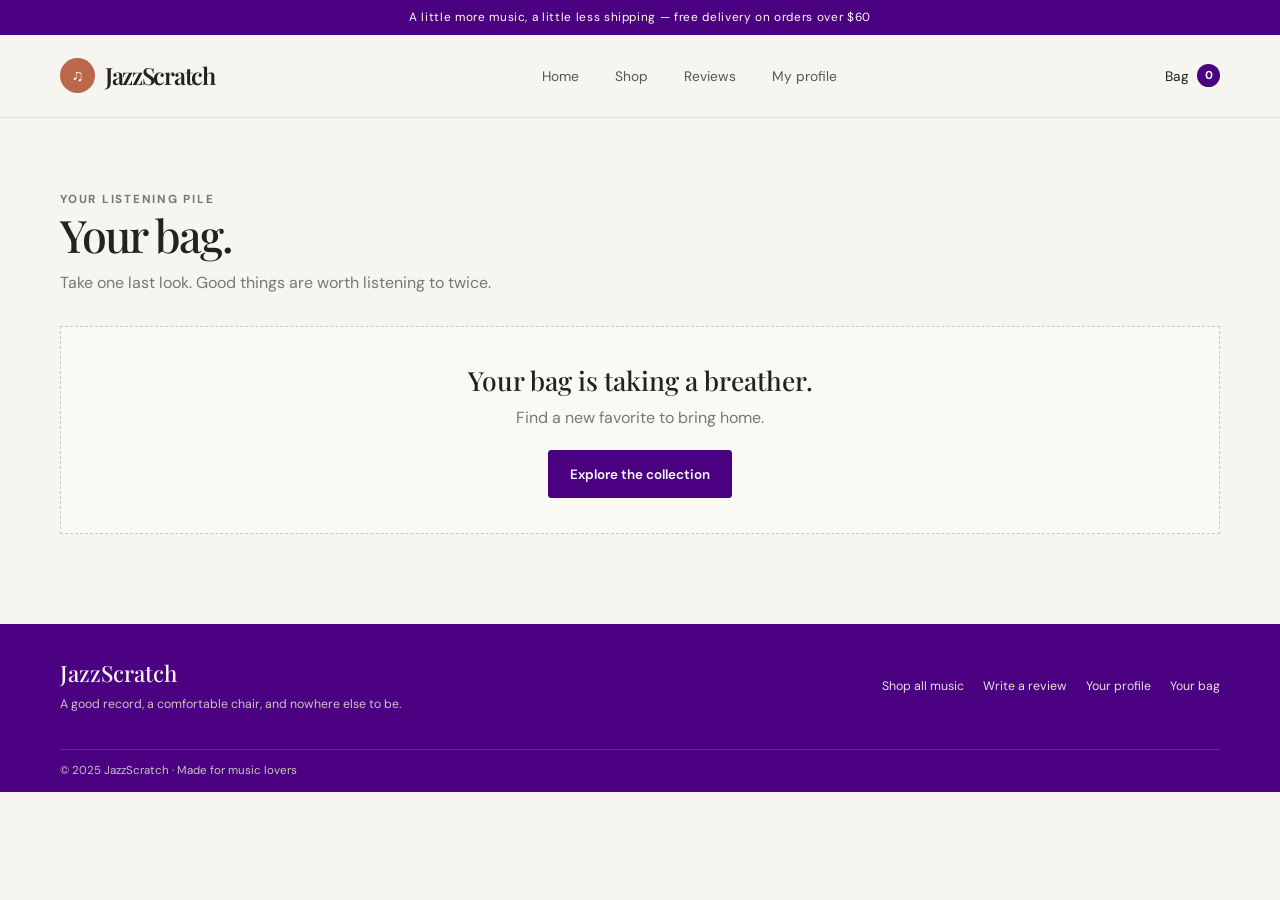
==== cart.html @ 5fd5c49d "Add pages for product details, reviews, and checkout process. Implemented basic styling and function" ====
<!doctype html>
<html lang="en">
<head>
  <meta charset="utf-8">
  <meta name="viewport" content="width=device-width, initial-scale=1">
  <meta name="theme-color" content="#4B0082">
  <meta name="description" content="Review your JazzScratch shopping bag.">
  <title>Your bag — JazzScratch</title>
  <link rel="stylesheet" href="styles.css">
  <script defer src="products.js"></script>
  <script defer src="app.js"></script>
</head>
<body>
  <div class="announcement">A little more music, a little less shipping — free delivery on orders over $60</div>
  <header class="site-header"><div class="shell header-inner">
    <a class="brand" href="index.html" aria-label="JazzScratch home"><span class="brand-mark" aria-hidden="true">♫</span><span class="brand-name">JazzScratch</span></a>
    <nav class="main-nav" data-main-nav aria-label="Main navigation"><a href="index.html">Home</a><a href="products.html">Shop</a><a href="product-review.html">Reviews</a><a href="profile.html">My profile</a></nav>
    <div class="header-actions"><a class="cart-link" href="cart.html" aria-current="page">Bag <span class="cart-count" data-cart-count aria-label="0 items in cart">0</span></a><button class="menu-toggle" data-menu-toggle type="button" aria-label="Open navigation" aria-expanded="false">☰</button></div>
  </div></header>
  <main class="shell page-main">
    <header class="page-heading"><p class="eyebrow">Your listening pile</p><h1>Your bag.</h1><p>Take one last look. Good things are worth listening to twice.</p></header>
    <div data-cart-content></div>
  </main>
  <footer class="site-footer"><div class="shell footer-inner"><div><a class="footer-brand" href="index.html">JazzScratch</a><p class="footer-copy">A good record, a comfortable chair, and nowhere else to be.</p></div><nav class="footer-links" aria-label="Footer navigation"><a href="products.html">Shop all music</a><a href="product-review.html">Write a review</a><a href="profile.html">Your profile</a><a href="cart.html">Your bag</a></nav></div><div class="shell footer-bottom">© 2025 JazzScratch · Made for music lovers</div></footer>
</body>
</html>
---- styles.css ----
@import url('https://fonts.googleapis.com/css2?family=DM+Sans:wght@400;500;600;700&family=Playfair+Display:wght@500;600;700&display=swap');

:root {
  color-scheme: light;
  --paper: #f7f5ef;
  --surface: #fffefa;
  --ink: #20231f;
  --muted: #77786f;
  --line: #e6e3d9;
  --olive: #4B0082;
  --olive-dark: #4B0082;
  --rust: #bb6749;
  --butter: #e9c879;
  --serif: 'Playfair Display', Georgia, serif;
  --sans: 'DM Sans', Arial, sans-serif;
  --shadow: 0 16px 42px rgba(37, 39, 31, .08);
}

* { box-sizing: border-box; }
html { scroll-behavior: smooth; }
body {
  margin: 0;
  background: var(--paper);
  color: var(--ink);
  font: 16px/1.6 var(--sans);
}
img { display: block; max-width: 100%; }
a { color: inherit; text-decoration: none; }
button, input, select, textarea { font: inherit; }
button, a, input, select, textarea { -webkit-tap-highlight-color: transparent; }
button { cursor: pointer; }
.shell { width: min(1160px, calc(100% - 48px)); margin-inline: auto; }
.sr-only {
  position: absolute;
  width: 1px;
  height: 1px;
  overflow: hidden;
  clip: rect(0, 0, 0, 0);
  white-space: nowrap;
  clip-path: inset(50%);
}
.eyebrow {
  margin: 0 0 12px;
  color: var(--rust);
  font-size: .73rem;
  font-weight: 700;
  letter-spacing: .15em;
  text-transform: uppercase;
}
.serif { font-family: var(--serif); font-weight: 500; letter-spacing: -.035em; }
.announcement {
  padding: 8px 20px;
  background: var(--olive-dark);
  color: #fffdf5;
  text-align: center;
  font-size: .74rem;
  letter-spacing: .055em;
}
.site-header { position: relative; z-index: 3; background: var(--paper); border-bottom: 1px solid var(--line); }
.header-inner {
  min-height: 82px;
  display: flex;
  align-items: center;
  justify-content: space-between;
  gap: 30px;
}
.brand { display: inline-flex; align-items: center; gap: 10px; white-space: nowrap; }
.brand-mark {
  display: grid;
  width: 35px;
  height: 35px;
  place-items: center;
  border-radius: 50%;
  background: var(--rust);
  color: white;
  font-size: 1rem;
}
.brand-name { font-family: var(--serif); font-size: 1.48rem; font-weight: 600; letter-spacing: -.055em; }
.main-nav { display: flex; align-items: center; gap: clamp(18px, 3vw, 36px); }
.main-nav a { color: #55574f; font-size: .86rem; transition: color .2s ease; }
.main-nav a:hover, .main-nav a[aria-current="page"] { color: var(--olive); }
.header-actions { display: flex; align-items: center; gap: 17px; }
.cart-link { display: inline-flex; align-items: center; gap: 8px; font-size: .86rem; }
.cart-count {
  display: inline-grid;
  min-width: 23px;
  height: 23px;
  padding-inline: 5px;
  place-items: center;
  border-radius: 50px;
  background: var(--olive);
  color: white;
  font-size: .72rem;
  font-weight: 700;
}
.menu-toggle { display: none; border: 0; background: none; color: var(--ink); font-size: 1.5rem; }

.button {
  display: inline-flex;
  min-height: 48px;
  align-items: center;
  justify-content: center;
  gap: 9px;
  padding: 0 21px;
  border: 1px solid var(--olive);
  border-radius: 3px;
  background: var(--olive);
  color: white;
  font-size: .84rem;
  font-weight: 600;
  transition: background .2s, color .2s, transform .2s;
}
.button:hover { transform: translateY(-1px); background: var(--olive-dark); border-color: var(--olive-dark); }
.button-outline { background: transparent; color: var(--olive); }
.button-outline:hover { background: var(--olive); color: white; }
.button-small { min-height: 39px; padding-inline: 14px; font-size: .78rem; }
.text-link { display: inline-flex; align-items: center; gap: 8px; color: var(--olive); font-size: .86rem; font-weight: 700; }
.text-link:hover { color: var(--olive); }

.hero {
  min-height: 535px;
  display: grid;
  grid-template-columns: 1.03fr .97fr;
  overflow: hidden;
  background: #e9e7dc;
}
.hero-copy { display: flex; flex-direction: column; align-items: flex-start; justify-content: center; padding: 75px max(44px, calc((100vw - 1160px) / 2)); padding-right: 35px; }
.hero h1 { max-width: 600px; margin: 0 0 20px; font: 500 clamp(3rem, 5.4vw, 5.1rem)/1.04 var(--serif); letter-spacing: -.055em; }
.hero-copy > p:not(.eyebrow) { max-width: 440px; margin: 0 0 27px; color: #62645b; }
.hero-image { min-height: 535px; background: linear-gradient(90deg, rgba(233,231,220,.1), transparent 30%), url('https://images.unsplash.com/photo-1511379938547-c1f69419868d?auto=format&fit=crop&w=1400&q=85') center 53%/cover; }
.hero-note { display: inline-flex; align-items: center; gap: 8px; margin-top: 25px; color: var(--muted); font-size: .76rem; }
.hero-note span { color: var(--rust); }

.section { padding-block: 84px; }
.section-tight { padding-block: 58px; }
.section-heading { display: flex; align-items: end; justify-content: space-between; gap: 25px; margin-bottom: 28px; }
.section-heading h2, .page-heading h1 { margin: 0; font: 500 clamp(2rem, 3.5vw, 3rem)/1.15 var(--serif); letter-spacing: -.045em; }
.section-heading p { max-width: 420px; margin: 7px 0 0; color: var(--muted); font-size: .9rem; }
.product-grid { display: grid; grid-template-columns: repeat(4, minmax(0, 1fr)); gap: 22px; }
.product-card { min-width: 0; }
.product-image-wrap { position: relative; overflow: hidden; aspect-ratio: 1 / 1.05; background: #e6e1d5; }
.product-image { width: 100%; height: 100%; object-fit: cover; transition: transform .45s ease; }
.product-card:hover .product-image { transform: scale(1.035); }
.product-badge { position: absolute; top: 13px; left: 13px; padding: 5px 9px; background: var(--paper); color: var(--olive); font-size: .67rem; font-weight: 700; letter-spacing: .055em; text-transform: uppercase; }
.product-info { padding-top: 13px; }
.product-artist { margin: 0 0 2px; color: var(--muted); font-size: .77rem; }
.product-title { margin: 0; font: 500 1.18rem/1.35 var(--serif); }
.product-meta { display: flex; align-items: center; justify-content: space-between; gap: 8px; margin-top: 9px; }
.product-price { font-size: .9rem; font-weight: 700; }
.product-format { color: var(--muted); font-size: .72rem; }
.card-add { margin-top: 13px; }
.empty-state { grid-column: 1 / -1; padding: 35px; border: 1px dashed #cbc9bd; color: var(--muted); text-align: center; }

.feature-band {
  display: grid;
  grid-template-columns: repeat(3, 1fr);
  gap: 20px;
  padding-block: 27px;
  border-block: 1px solid var(--line);
}
.feature { display: flex; align-items: flex-start; gap: 13px; }
.feature-icon { color: var(--rust); font-size: 1.2rem; }
.feature strong { display: block; font-size: .85rem; }
.feature span:last-child { color: var(--muted); font-size: .77rem; }
.story-panel { display: grid; min-height: 390px; grid-template-columns: 1fr 1fr; background: #e8dfcb; }
.story-image { min-height: 300px; background: url('https://images.unsplash.com/photo-1493225457124-a3eb161ffa5f?auto=format&fit=crop&w=1200&q=85') center/cover; }
.story-copy { display: flex; flex-direction: column; align-items: flex-start; justify-content: center; padding: clamp(32px, 6vw, 76px); }
.story-copy h2 { max-width: 460px; margin: 0 0 14px; font: 500 clamp(2rem, 3vw, 2.8rem)/1.15 var(--serif); letter-spacing: -.04em; }
.story-copy p:not(.eyebrow) { max-width: 440px; margin: 0 0 24px; color: #66675f; font-size: .9rem; }

.page-main { min-height: 56vh; padding-block: 62px 90px; }
.page-heading { margin-bottom: 30px; }
.page-heading p { max-width: 650px; margin: 10px 0 0; color: var(--muted); }
.toolbar { display: grid; grid-template-columns: minmax(220px, 1fr) 220px 200px; gap: 12px; margin-bottom: 27px; }
.field, .select, .textarea {
  width: 100%;
  min-height: 47px;
  padding: 11px 13px;
  border: 1px solid #d8d6cc;
  border-radius: 3px;
  background: var(--surface);
  color: var(--ink);
}
.textarea { min-height: 130px; resize: vertical; }
.field:focus, .select:focus, .textarea:focus { outline: 2px solid rgba(75, 0, 130, .22); border-color: var(--olive); }
.filter-label, .form-field label { display: block; margin-bottom: 7px; color: #575950; font-size: .78rem; font-weight: 600; }
.toolbar .field, .toolbar .select { align-self: end; }

.detail-layout { display: grid; grid-template-columns: 1fr 1fr; gap: clamp(35px, 7vw, 85px); align-items: start; }
.detail-image { width: 100%; aspect-ratio: 1 / 1; object-fit: cover; background: #e6e1d5; }
.detail-copy { padding-top: 16px; }
.detail-copy h1 { margin: 0 0 7px; font: 500 clamp(2.5rem, 4vw, 3.8rem)/1.08 var(--serif); letter-spacing: -.05em; }
.detail-artist { margin: 0; color: var(--muted); }
.detail-price { margin: 22px 0; font-size: 1.2rem; font-weight: 700; }
.detail-description { max-width: 540px; color: #62645b; }
.detail-purchase { display: flex; gap: 12px; margin: 27px 0 35px; }
.quantity-input { width: 78px; min-height: 48px; padding: 8px; border: 1px solid #d8d6cc; background: var(--surface); text-align: center; }
.spec-list { margin: 0; border-top: 1px solid var(--line); }
.spec-row { display: flex; justify-content: space-between; gap: 20px; padding: 12px 0; border-bottom: 1px solid var(--line); font-size: .83rem; }
.spec-row dt { color: var(--muted); }
.spec-row dd { margin: 0; font-weight: 600; text-align: right; }

.content-card { padding: clamp(22px, 4vw, 38px); border: 1px solid var(--line); background: var(--surface); }
.cart-layout, .checkout-layout { display: grid; grid-template-columns: minmax(0, 1.5fr) minmax(270px, .75fr); gap: 38px; align-items: start; }
.cart-line { display: grid; grid-template-columns: 96px 1fr auto; gap: 20px; align-items: center; padding: 19px 0; border-bottom: 1px solid var(--line); }
.cart-line:first-child { padding-top: 0; }
.cart-line img { width: 96px; height: 96px; object-fit: cover; background: #e6e1d5; }
.cart-line h3 { margin: 0; font: 500 1.15rem/1.3 var(--serif); }
.cart-line p { margin: 4px 0; color: var(--muted); font-size: .79rem; }
.cart-line-controls { display: flex; flex-wrap: wrap; align-items: center; gap: 13px; margin-top: 10px; }
.qty-control { display: flex; align-items: center; gap: 10px; }
.qty-control button, .remove-button { padding: 3px 7px; border: 1px solid var(--line); background: transparent; color: var(--ink); }
.remove-button { border: 0; color: var(--rust); font-size: .78rem; text-decoration: underline; }
.line-total { align-self: start; padding-top: 8px; font-size: .87rem; font-weight: 700; white-space: nowrap; }
.summary-card { position: sticky; top: 20px; }
.summary-card h2 { margin: 0 0 19px; font: 500 1.55rem var(--serif); }
.summary-row { display: flex; justify-content: space-between; gap: 15px; padding: 9px 0; color: #66675f; font-size: .85rem; }
.summary-total { margin-top: 8px; padding-top: 16px; border-top: 1px solid var(--line); color: var(--ink); font-size: 1rem; font-weight: 700; }
.summary-card .button { width: 100%; margin-top: 17px; }
.summary-note { margin: 13px 0 0; color: var(--muted); font-size: .74rem; text-align: center; }
.empty-cart { padding: 35px; border: 1px dashed #cbc9bd; background: rgba(255,254,250,.55); text-align: center; }
.empty-cart h2 { margin: 0 0 7px; font: 500 1.65rem var(--serif); }
.empty-cart p { margin: 0 0 20px; color: var(--muted); }

.form-layout { display: grid; grid-template-columns: minmax(0, 1.2fr) minmax(280px, .8fr); gap: 38px; align-items: start; }
.form-grid { display: grid; grid-template-columns: repeat(2, 1fr); gap: 17px; }
.form-field.full { grid-column: 1 / -1; }
.form-field { min-width: 0; }
.form-field .field, .form-field .select, .form-field .textarea { background: white; }
.form-submit { margin-top: 20px; }
.notice { margin: 0 0 19px; padding: 14px 16px; border-left: 3px solid var(--olive); background: #eee5f5; color: var(--olive-dark); font-size: .86rem; }
.notice-error { border-color: var(--rust); background: #f7ece6; color: #763d2a; }
.order-lines { margin: 0; padding: 0; list-style: none; }
.order-lines li { display: flex; justify-content: space-between; gap: 15px; padding: 8px 0; border-bottom: 1px solid var(--line); font-size: .8rem; }

.review-shell { max-width: 770px; margin-inline: auto; }
.review-fields { display: grid; gap: 19px; }
.choice-grid { display: flex; flex-wrap: wrap; gap: 9px; }
.choice { position: relative; }
.choice input { position: absolute; width: 1px; height: 1px; opacity: 0; }
.choice span { display: inline-flex; min-height: 38px; align-items: center; padding: 0 13px; border: 1px solid #d8d6cc; border-radius: 50px; background: white; color: #66675f; font-size: .79rem; cursor: pointer; }
.choice input:checked + span { border-color: var(--olive); background: var(--olive); color: white; }
.choice input:focus-visible + span { outline: 2px solid var(--rust); outline-offset: 2px; }
.rating-row { display: flex; align-items: center; gap: 13px; }
.rating-row select { width: 100px; }
.review-list { display: grid; gap: 15px; margin-top: 22px; }
.review-item { padding: 18px; border: 1px solid var(--line); background: white; }
.review-item h3 { margin: 0; font: 500 1.1rem var(--serif); }
.review-item p { margin: 7px 0 0; color: #62645b; font-size: .86rem; white-space: pre-wrap; }
.review-item small { color: var(--muted); }
.profile-grid { display: grid; grid-template-columns: .8fr 1.2fr; gap: 25px; align-items: start; }
.profile-name { margin: 0 0 5px; font: 500 1.8rem var(--serif); }
.profile-data { margin: 0; }
.profile-data div { padding: 11px 0; border-bottom: 1px solid var(--line); }
.profile-data dt { color: var(--muted); font-size: .73rem; }
.profile-data dd { margin: 2px 0 0; font-size: .86rem; font-weight: 600; }
.preference-chips { display: flex; flex-wrap: wrap; gap: 8px; margin-top: 12px; }
.preference-chip { padding: 5px 10px; border-radius: 50px; background: #eee5f5; color: var(--olive-dark); font-size: .75rem; }

.site-footer { margin-top: 0; background: #4B0082; color: #f7f5ef; }
.footer-inner { display: grid; grid-template-columns: 1fr auto; gap: 28px; align-items: center; padding-block: 34px; }
.footer-brand { font: 500 1.4rem var(--serif); }
.footer-copy { max-width: 420px; margin: 5px 0 0; color: #c6c7bd; font-size: .77rem; }
.footer-links { display: flex; flex-wrap: wrap; justify-content: end; gap: 19px; }
.footer-links a { color: #e4e3dc; font-size: .77rem; }
.footer-bottom { padding: 12px 0; border-top: 1px solid rgba(255,255,255,.14); color: #c6c7bd; font-size: .72rem; }

@media (max-width: 900px) {
  .main-nav { gap: 17px; }
  .main-nav a { font-size: .8rem; }
  .product-grid { grid-template-columns: repeat(2, minmax(0, 1fr)); gap: 28px 18px; }
  .hero { min-height: 470px; }
  .hero-image { min-height: 470px; }
  .cart-layout, .checkout-layout, .form-layout { gap: 22px; }
}
@media (max-width: 700px) {
  .shell { width: min(100% - 34px, 560px); }
  .announcement { font-size: .68rem; }
  .header-inner { min-height: 70px; }
  .menu-toggle { display: block; order: 3; }
  .main-nav {
    position: absolute;
    top: 100%;
    right: 0;
    left: 0;
    display: none;
    align-items: stretch;
    gap: 0;
    padding: 8px 22px 17px;
    border-bottom: 1px solid var(--line);
    background: var(--paper);
  }
  .main-nav.is-open { display: flex; flex-direction: column; }
  .main-nav a { padding: 10px 0; font-size: .9rem; }
  .header-actions { margin-left: auto; }
  .cart-link { font-size: .8rem; }
  .hero { grid-template-columns: 1fr; }
  .hero-copy { min-height: 390px; padding: 50px 28px; }
  .hero h1 { font-size: clamp(3rem, 12vw, 4.3rem); }
  .hero-image { min-height: 310px; }
  .section { padding-block: 61px; }
  .section-heading { align-items: flex-start; flex-direction: column; gap: 14px; }
  .feature-band { grid-template-columns: 1fr; gap: 19px; padding-block: 24px; }
  .story-panel { grid-template-columns: 1fr; }
  .story-image { min-height: 280px; }
  .story-copy { padding: 37px 27px; }
  .page-main { padding-block: 45px 65px; }
  .toolbar { grid-template-columns: 1fr 1fr; }
  .toolbar .field { grid-column: 1 / -1; }
  .detail-layout { grid-template-columns: 1fr; gap: 24px; }
  .detail-copy { padding-top: 0; }
  .cart-layout, .checkout-layout, .form-layout, .profile-grid { grid-template-columns: 1fr; }
  .summary-card { position: static; }
  .cart-line { grid-template-columns: 72px 1fr auto; gap: 12px; }
  .cart-line img { width: 72px; height: 78px; }
  .cart-line h3 { font-size: 1rem; }
  .footer-inner { grid-template-columns: 1fr; }
  .footer-links { justify-content: flex-start; }
}
@media (max-width: 420px) {
  .shell { width: calc(100% - 28px); }
  .brand-name { font-size: 1.28rem; }
  .brand-mark { width: 31px; height: 31px; }
  .header-inner { gap: 12px; }
  .header-actions { gap: 0; }
  .product-grid { gap: 22px 12px; }
  .product-title { font-size: 1.04rem; }
  .product-image-wrap { aspect-ratio: 1 / 1.12; }
  .toolbar { grid-template-columns: 1fr; }
  .toolbar .field { grid-column: auto; }
  .form-grid { grid-template-columns: 1fr; }
  .form-field.full { grid-column: auto; }
  .cart-line { grid-template-columns: 62px 1fr; }
  .cart-line img { width: 62px; height: 70px; }
  .line-total { grid-column: 2; justify-self: start; padding-top: 0; }
}
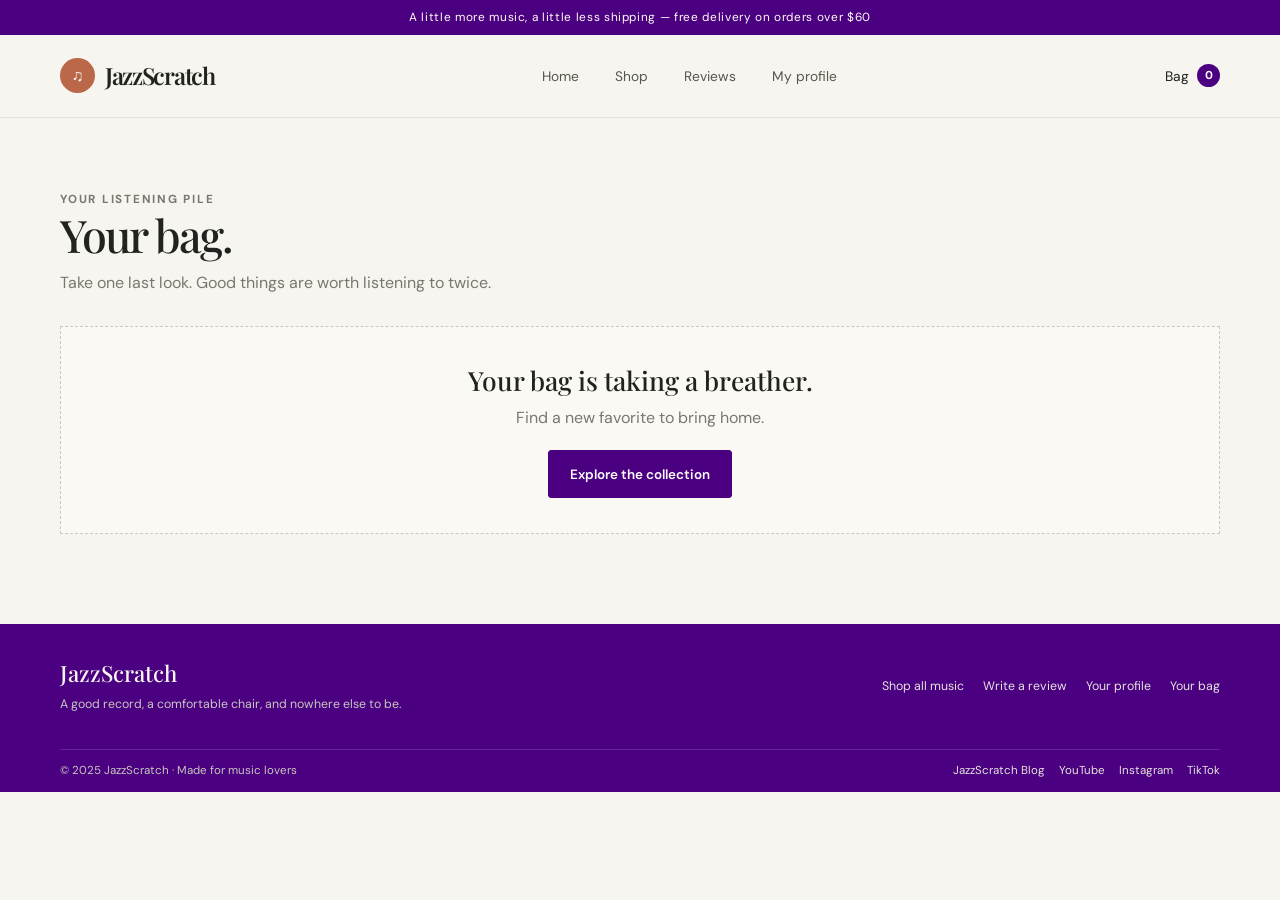
==== commit e601a15d: "added new features and fixed bugs in the application, including updates to the user interface and pr" ====
--- a/cart.html
+++ b/cart.html
@@ -21,6 +21,6 @@
     <header class="page-heading"><p class="eyebrow">Your listening pile</p><h1>Your bag.</h1><p>Take one last look. Good things are worth listening to twice.</p></header>
     <div data-cart-content></div>
   </main>
-  <footer class="site-footer"><div class="shell footer-inner"><div><a class="footer-brand" href="index.html">JazzScratch</a><p class="footer-copy">A good record, a comfortable chair, and nowhere else to be.</p></div><nav class="footer-links" aria-label="Footer navigation"><a href="products.html">Shop all music</a><a href="product-review.html">Write a review</a><a href="profile.html">Your profile</a><a href="cart.html">Your bag</a></nav></div><div class="shell footer-bottom">© 2025 JazzScratch · Made for music lovers</div></footer>
+  <footer class="site-footer"><div class="shell footer-inner"><div><a class="footer-brand" href="index.html">JazzScratch</a><p class="footer-copy">A good record, a comfortable chair, and nowhere else to be.</p></div><nav class="footer-links" aria-label="Footer navigation"><a href="products.html">Shop all music</a><a href="product-review.html">Write a review</a><a href="profile.html">Your profile</a><a href="cart.html">Your bag</a></nav></div><div class="shell footer-bottom"><div class="footer-bottom-inner"><span>© 2025 JazzScratch · Made for music lovers</span><nav class="social-links" aria-label="Social media"><a href="#">JazzScratch Blog</a><a href="#">YouTube</a><a href="#">Instagram</a><a href="#">TikTok</a></nav></div></div></footer>
 </body>
 </html>
--- a/styles.css
+++ b/styles.css
@@ -136,25 +136,26 @@
 .section-heading { display: flex; align-items: end; justify-content: space-between; gap: 25px; margin-bottom: 28px; }
 .section-heading h2, .page-heading h1 { margin: 0; font: 500 clamp(2rem, 3.5vw, 3rem)/1.15 var(--serif); letter-spacing: -.045em; }
 .section-heading p { max-width: 420px; margin: 7px 0 0; color: var(--muted); font-size: .9rem; }
-.product-grid { display: grid; grid-template-columns: repeat(4, minmax(0, 1fr)); gap: 22px; }
-.product-card { min-width: 0; }
+.product-grid { display: grid; grid-template-columns: repeat(4, minmax(0, 1fr)); gap: 38px 22px; align-items: stretch; }
+.product-card { min-width: 0; display: flex; flex-direction: column; height: 100%; }
 .product-image-wrap { position: relative; overflow: hidden; aspect-ratio: 1 / 1.05; background: #e6e1d5; }
 .product-image { width: 100%; height: 100%; object-fit: cover; transition: transform .45s ease; }
 .product-card:hover .product-image { transform: scale(1.035); }
 .product-badge { position: absolute; top: 13px; left: 13px; padding: 5px 9px; background: var(--paper); color: var(--olive); font-size: .67rem; font-weight: 700; letter-spacing: .055em; text-transform: uppercase; }
-.product-info { padding-top: 13px; }
+.product-info { display: flex; flex: 1; flex-direction: column; min-width: 0; padding-top: 13px; }
 .product-artist { margin: 0 0 2px; color: var(--muted); font-size: .77rem; }
-.product-title { margin: 0; font: 500 1.18rem/1.35 var(--serif); }
+.product-title { min-height: 2.7em; margin: 0; font: 500 1.18rem/1.35 var(--serif); }
 .product-meta { display: flex; align-items: center; justify-content: space-between; gap: 8px; margin-top: 9px; }
 .product-price { font-size: .9rem; font-weight: 700; }
 .product-format { color: var(--muted); font-size: .72rem; }
-.card-add { margin-top: 13px; }
+.card-add { align-self: flex-start; margin-top: 13px; }
 .empty-state { grid-column: 1 / -1; padding: 35px; border: 1px dashed #cbc9bd; color: var(--muted); text-align: center; }
 
 .feature-band {
   display: grid;
   grid-template-columns: repeat(3, 1fr);
   gap: 20px;
+  margin-block: 12px 36px;
   padding-block: 27px;
   border-block: 1px solid var(--line);
 }
@@ -171,7 +172,7 @@
 .page-main { min-height: 56vh; padding-block: 62px 90px; }
 .page-heading { margin-bottom: 30px; }
 .page-heading p { max-width: 650px; margin: 10px 0 0; color: var(--muted); }
-.toolbar { display: grid; grid-template-columns: minmax(220px, 1fr) 220px 200px; gap: 12px; margin-bottom: 27px; }
+.toolbar { display: grid; grid-template-columns: minmax(180px, 1fr) repeat(4, minmax(150px, 180px)); gap: 12px; margin-bottom: 27px; }
 .field, .select, .textarea {
   width: 100%;
   min-height: 47px;
@@ -193,7 +194,9 @@
 .detail-artist { margin: 0; color: var(--muted); }
 .detail-price { margin: 22px 0; font-size: 1.2rem; font-weight: 700; }
 .detail-description { max-width: 540px; color: #62645b; }
-.detail-purchase { display: flex; gap: 12px; margin: 27px 0 35px; }
+.detail-purchase { display: flex; flex-wrap: wrap; align-items: flex-end; gap: 12px; margin: 27px 0 35px; }
+.detail-format { display: grid; gap: 5px; min-width: 145px; color: #575950; font-size: .78rem; font-weight: 600; }
+.detail-format .select { min-width: 145px; }
 .quantity-input { width: 78px; min-height: 48px; padding: 8px; border: 1px solid #d8d6cc; background: var(--surface); text-align: center; }
 .spec-list { margin: 0; border-top: 1px solid var(--line); }
 .spec-row { display: flex; justify-content: space-between; gap: 20px; padding: 12px 0; border-bottom: 1px solid var(--line); font-size: .83rem; }
@@ -241,11 +244,29 @@
 .choice span { display: inline-flex; min-height: 38px; align-items: center; padding: 0 13px; border: 1px solid #d8d6cc; border-radius: 50px; background: white; color: #66675f; font-size: .79rem; cursor: pointer; }
 .choice input:checked + span { border-color: var(--olive); background: var(--olive); color: white; }
 .choice input:focus-visible + span { outline: 2px solid var(--rust); outline-offset: 2px; }
-.rating-row { display: flex; align-items: center; gap: 13px; }
-.rating-row select { width: 100px; }
+.star-rating-field { margin: 0; padding: 0; border: 0; }
+.star-rating { display: flex; align-items: center; gap: 3px; }
+.star-rating input { position: absolute; width: 1px; height: 1px; opacity: 0; }
+.star-rating label { margin: 0; color: #b9b6aa; font-size: 2rem; line-height: 1; cursor: pointer; transition: color .15s ease, transform .15s ease; }
+.star-rating label:hover, .star-rating label.filled { color: #c58a34; }
+.star-rating input:focus-visible + label { outline: 2px solid var(--rust); outline-offset: 2px; border-radius: 2px; }
+.star-rating:hover label { color: #b9b6aa; }
+.star-rating label:hover, .star-rating label:hover ~ label { color: #b9b6aa; }
+.star-rating label.filled { color: #c58a34; }
+.review-section { display: grid; gap: 17px; padding: 20px; border: 1px solid var(--line); background: #faf9f5; }
+.review-section h2 { margin: 0 0 14px; font: 500 1.35rem var(--serif); }
+.review-section-disliked { border-left: 3px solid #a36c5a; }
+.choice-disliked input:checked + span { border-color: #8c5a49; background: #8c5a49; }
+.review-stars { display: inline-block; margin-left: 5px; color: #c58a34; font-size: .9em; letter-spacing: 1px; }
+.review-feedback { margin-top: 10px; }
+.review-feedback p { margin-top: 3px; }
+.review-feedback-disliked strong { color: #8c5a49; }
 .review-list { display: grid; gap: 15px; margin-top: 22px; }
 .review-item { padding: 18px; border: 1px solid var(--line); background: white; }
 .review-item h3 { margin: 0; font: 500 1.1rem var(--serif); }
+.review-item-header { display: flex; align-items: flex-start; justify-content: space-between; gap: 12px; }
+.delete-review-button { flex: 0 0 auto; padding: 5px 8px; border: 1px solid #b28a7d; background: transparent; color: #7a4c3e; font-size: .75rem; cursor: pointer; }
+.delete-review-button:hover, .delete-review-button:focus-visible { background: #f2e3de; }
 .review-item p { margin: 7px 0 0; color: #62645b; font-size: .86rem; white-space: pre-wrap; }
 .review-item small { color: var(--muted); }
 .profile-grid { display: grid; grid-template-columns: .8fr 1.2fr; gap: 25px; align-items: start; }
@@ -256,6 +277,22 @@
 .profile-data dd { margin: 2px 0 0; font-size: .86rem; font-weight: 600; }
 .preference-chips { display: flex; flex-wrap: wrap; gap: 8px; margin-top: 12px; }
 .preference-chip { padding: 5px 10px; border-radius: 50px; background: #eee5f5; color: var(--olive-dark); font-size: .75rem; }
+.preference-chip-disliked { background: #f2e3de; color: #7a4c3e; }
+.interpretation-shell { margin-top: 55px; padding: clamp(22px, 4vw, 38px); border: 1px solid var(--line); background: var(--surface); }
+.interpretation-heading { display: flex; align-items: flex-start; justify-content: space-between; gap: 20px; }
+.interpretation-heading h2 { margin: 0; font: 500 clamp(1.7rem, 3vw, 2.35rem)/1.12 var(--serif); }
+.interpretation-status { padding: 6px 10px; border-radius: 50px; background: #eef0e5; color: var(--olive-dark); font-size: .72rem; white-space: nowrap; }
+.interpretation-status-suggested { background: #e7eddf; color: #4f5f35; }
+.interpretation-status-not-suggested { background: #f2e3de; color: #7a4c3e; }
+.interpretation-status-unsure { background: #eeeae0; color: #686258; }
+.interpretation-copy { max-width: 720px; margin: 18px 0; color: #62645b; font-size: .92rem; }
+.interpretation-block { margin-top: 17px; }
+.interpretation-block strong, .interpretation-dislikes strong { color: #575950; font-size: .78rem; }
+.interpretation-dislikes { margin: 18px 0 0; color: #62645b; font-size: .82rem; }
+.suggestion-rating { display: flex; align-items: center; gap: 8px; margin-top: 22px; padding-top: 17px; border-top: 1px solid var(--line); }
+.suggestion-rating > span { margin-right: 4px; color: #62645b; font-size: .82rem; }
+.suggestion-rating button { width: 40px; height: 40px; border: 1px solid var(--line); border-radius: 50%; background: white; cursor: pointer; font-size: 1rem; }
+.suggestion-rating button:hover, .suggestion-rating button.is-selected { border-color: var(--olive); background: #eef0e5; }
 
 .site-footer { margin-top: 0; background: #4B0082; color: #f7f5ef; }
 .footer-inner { display: grid; grid-template-columns: 1fr auto; gap: 28px; align-items: center; padding-block: 34px; }
@@ -264,10 +301,15 @@
 .footer-links { display: flex; flex-wrap: wrap; justify-content: end; gap: 19px; }
 .footer-links a { color: #e4e3dc; font-size: .77rem; }
 .footer-bottom { padding: 12px 0; border-top: 1px solid rgba(255,255,255,.14); color: #c6c7bd; font-size: .72rem; }
+.footer-bottom-inner { display: flex; align-items: center; justify-content: space-between; gap: 16px; }
+.social-links { display: flex; flex-wrap: wrap; justify-content: flex-end; gap: 14px; }
+.social-links a { color: #e4e3dc; }
+.social-links a:hover { text-decoration: underline; }
 
 @media (max-width: 900px) {
   .main-nav { gap: 17px; }
   .main-nav a { font-size: .8rem; }
+  .toolbar { grid-template-columns: repeat(3, minmax(0, 1fr)); }
   .product-grid { grid-template-columns: repeat(2, minmax(0, 1fr)); gap: 28px 18px; }
   .hero { min-height: 470px; }
   .hero-image { min-height: 470px; }
@@ -308,6 +350,9 @@
   .toolbar { grid-template-columns: 1fr 1fr; }
   .toolbar .field { grid-column: 1 / -1; }
   .detail-layout { grid-template-columns: 1fr; gap: 24px; }
+  .interpretation-heading { flex-direction: column; }
+  .suggestion-rating { flex-wrap: wrap; }
+  .suggestion-rating > span { width: 100%; }
   .detail-copy { padding-top: 0; }
   .cart-layout, .checkout-layout, .form-layout, .profile-grid { grid-template-columns: 1fr; }
   .summary-card { position: static; }
@@ -316,6 +361,8 @@
   .cart-line h3 { font-size: 1rem; }
   .footer-inner { grid-template-columns: 1fr; }
   .footer-links { justify-content: flex-start; }
+  .footer-bottom-inner { align-items: flex-start; flex-direction: column; }
+  .social-links { justify-content: flex-start; }
 }
 @media (max-width: 420px) {
   .shell { width: calc(100% - 28px); }
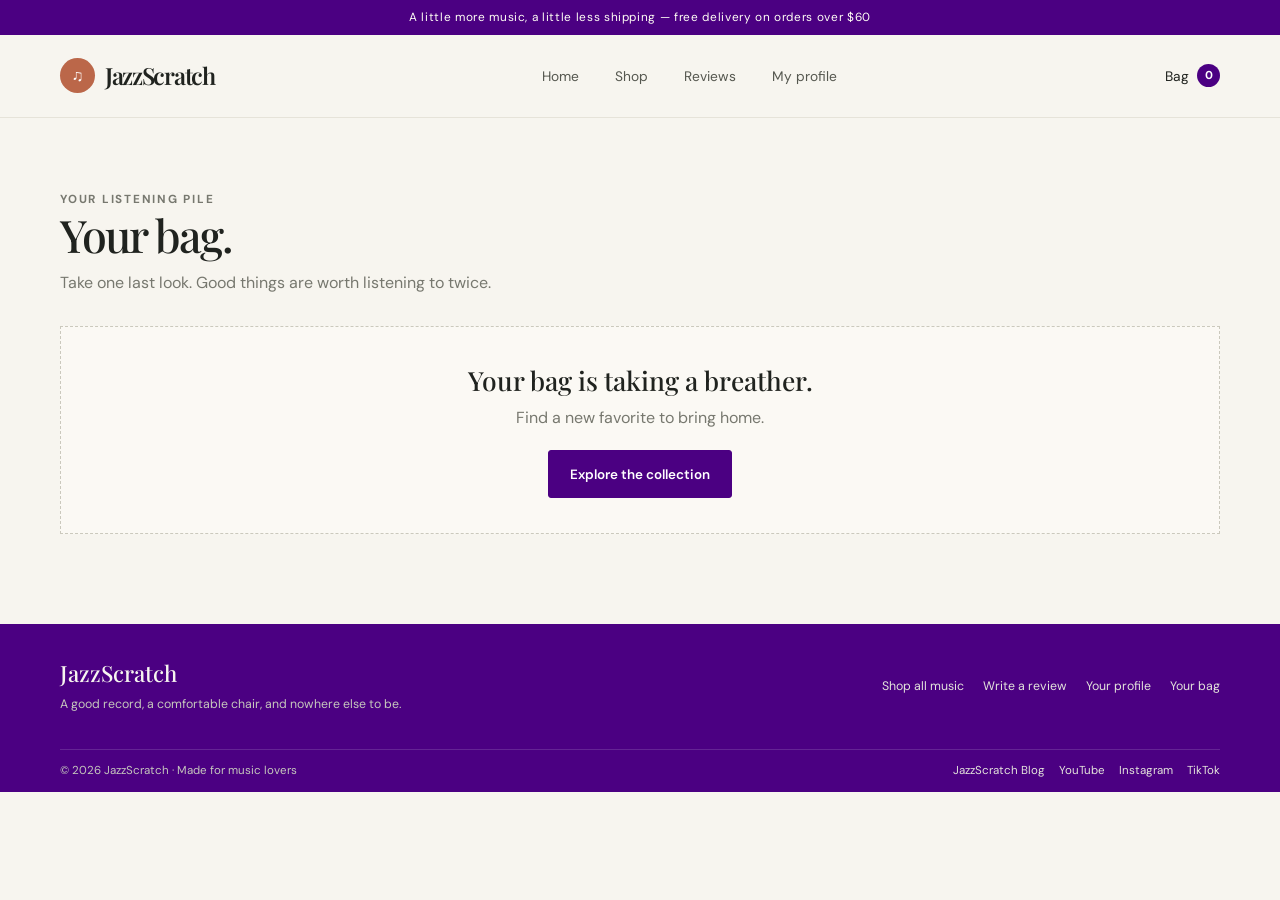
==== commit d438a5b1: "Commit" ====
--- a/cart.html
+++ b/cart.html
@@ -21,6 +21,6 @@
     <header class="page-heading"><p class="eyebrow">Your listening pile</p><h1>Your bag.</h1><p>Take one last look. Good things are worth listening to twice.</p></header>
     <div data-cart-content></div>
   </main>
-  <footer class="site-footer"><div class="shell footer-inner"><div><a class="footer-brand" href="index.html">JazzScratch</a><p class="footer-copy">A good record, a comfortable chair, and nowhere else to be.</p></div><nav class="footer-links" aria-label="Footer navigation"><a href="products.html">Shop all music</a><a href="product-review.html">Write a review</a><a href="profile.html">Your profile</a><a href="cart.html">Your bag</a></nav></div><div class="shell footer-bottom"><div class="footer-bottom-inner"><span>© 2025 JazzScratch · Made for music lovers</span><nav class="social-links" aria-label="Social media"><a href="#">JazzScratch Blog</a><a href="#">YouTube</a><a href="#">Instagram</a><a href="#">TikTok</a></nav></div></div></footer>
+  <footer class="site-footer"><div class="shell footer-inner"><div><a class="footer-brand" href="index.html">JazzScratch</a><p class="footer-copy">A good record, a comfortable chair, and nowhere else to be.</p></div><nav class="footer-links" aria-label="Footer navigation"><a href="products.html">Shop all music</a><a href="product-review.html">Write a review</a><a href="profile.html">Your profile</a><a href="cart.html">Your bag</a></nav></div><div class="shell footer-bottom"><div class="footer-bottom-inner"><span>© 2026 JazzScratch · Made for music lovers</span><nav class="social-links" aria-label="Social media"><a href="#">JazzScratch Blog</a><a href="#">YouTube</a><a href="#">Instagram</a><a href="#">TikTok</a></nav></div></div></footer>
 </body>
 </html>
--- a/styles.css
+++ b/styles.css
@@ -127,7 +127,7 @@
 .hero-copy { display: flex; flex-direction: column; align-items: flex-start; justify-content: center; padding: 75px max(44px, calc((100vw - 1160px) / 2)); padding-right: 35px; }
 .hero h1 { max-width: 600px; margin: 0 0 20px; font: 500 clamp(3rem, 5.4vw, 5.1rem)/1.04 var(--serif); letter-spacing: -.055em; }
 .hero-copy > p:not(.eyebrow) { max-width: 440px; margin: 0 0 27px; color: #62645b; }
-.hero-image { min-height: 535px; background: linear-gradient(90deg, rgba(233,231,220,.1), transparent 30%), url('https://images.unsplash.com/photo-1511379938547-c1f69419868d?auto=format&fit=crop&w=1400&q=85') center 53%/cover; }
+.hero-image { min-height: 535px; background: linear-gradient(90deg, rgba(233,231,220,.1), transparent 30%), url('https://images.unsplash.com/photo-1415201364774-f6f0bb35f28f?auto=format&fit=crop&w=1400&q=85') center 53%/cover; }
 .hero-note { display: inline-flex; align-items: center; gap: 8px; margin-top: 25px; color: var(--muted); font-size: .76rem; }
 .hero-note span { color: var(--rust); }
 
@@ -164,7 +164,7 @@
 .feature strong { display: block; font-size: .85rem; }
 .feature span:last-child { color: var(--muted); font-size: .77rem; }
 .story-panel { display: grid; min-height: 390px; grid-template-columns: 1fr 1fr; background: #e8dfcb; }
-.story-image { min-height: 300px; background: url('https://images.unsplash.com/photo-1493225457124-a3eb161ffa5f?auto=format&fit=crop&w=1200&q=85') center/cover; }
+.story-image { min-height: 300px; background: url('https://images.unsplash.com/photo-1524368535928-5b5e00ddc76b?auto=format&fit=crop&w=1200&q=85') center/cover; }
 .story-copy { display: flex; flex-direction: column; align-items: flex-start; justify-content: center; padding: clamp(32px, 6vw, 76px); }
 .story-copy h2 { max-width: 460px; margin: 0 0 14px; font: 500 clamp(2rem, 3vw, 2.8rem)/1.15 var(--serif); letter-spacing: -.04em; }
 .story-copy p:not(.eyebrow) { max-width: 440px; margin: 0 0 24px; color: #66675f; font-size: .9rem; }
